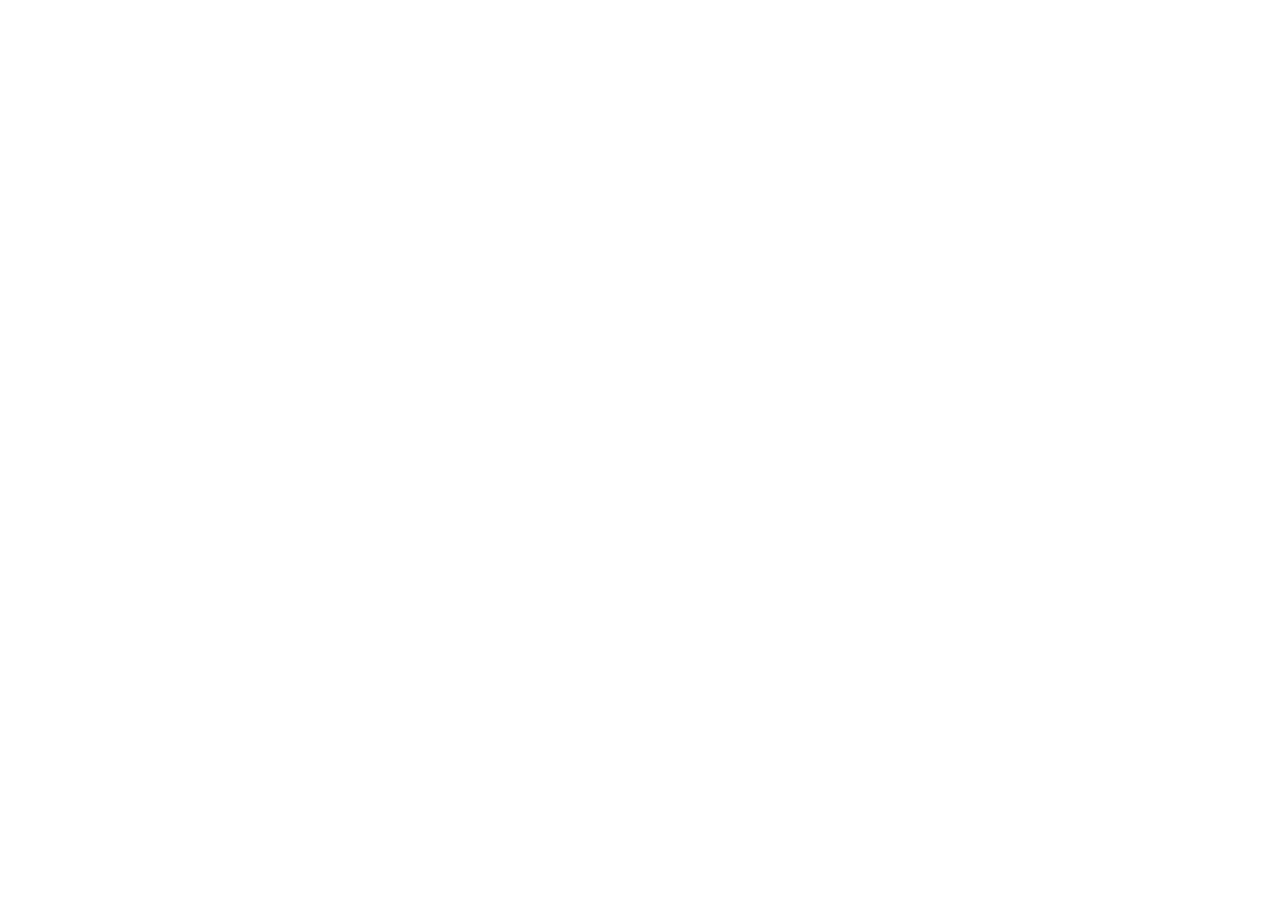
==== index.html @ 101e680d "html" ====
<!doctype html>
<html lang="en">
	<head>
		<meta charset="UTF-8" />
		<meta name="viewport" content="width=device-width, initial-scale=1.0" />
		<title>Document</title>
	</head>
	<body></body>
</html>
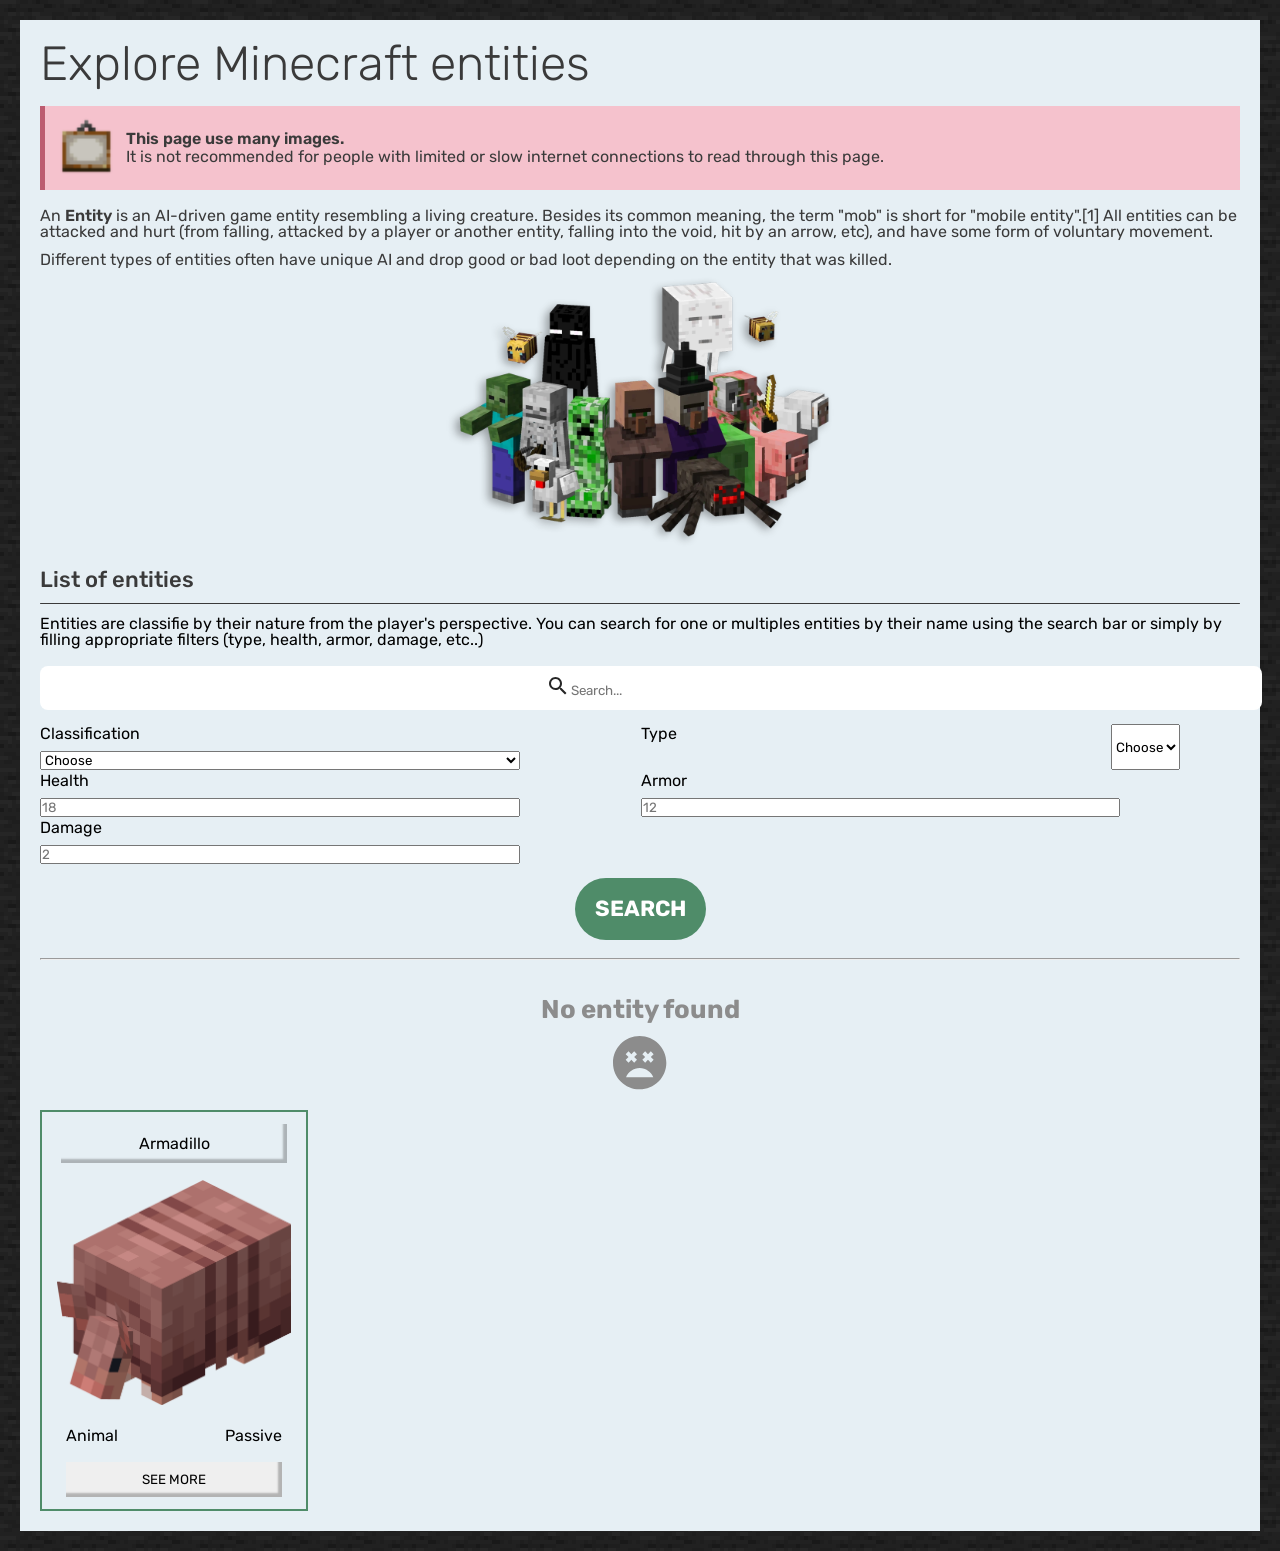
==== commit b8c2e20a: "new commit" ====
--- a/index.html
+++ b/index.html
@@ -4,6 +4,120 @@
 		<meta charset="UTF-8" />
 		<meta name="viewport" content="width=device-width, initial-scale=1.0" />
 		<title>Document</title>
+		<link rel="stylesheet" href="./css/nav.css" />
+		<link rel="stylesheet" href="./css/main.css" />
+		<link rel="stylesheet" href="./css/style.css" />
 	</head>
-	<body></body>
+	<body>
+		<main>
+			<section>
+				<h1>Explore Minecraft entities</h1>
+				<div class="sct1">
+					<div><img src="./assets/stub-image.svg" alt="" /></div>
+					<div class="sct1-recommended">
+						<p class="p1">This page use many images.</p>
+						<p class="p2">
+							It is not recommended for people with limited or slow internet
+							connections to read through this page.
+						</p>
+					</div>
+				</div>
+				<div class="sct2">
+					<div class="sct2-de">
+						<p>
+							An <span>Entity </span>is an AI-driven game entity resembling a
+							living creature. Besides its common meaning, the term "mob" is
+							short for "mobile entity".[1] All entities can be attacked and
+							hurt (from falling, attacked by a player or another entity,
+							falling into the void, hit by an arrow, etc), and have some form
+							of voluntary movement.
+						</p>
+						<p>
+							Different types of entities often have unique AI and drop good or
+							bad loot depending on the entity that was killed.
+						</p>
+					</div>
+					<div>
+						<img class="recta" src="./assets/Rectangle 11.svg" alt="" />
+					</div>
+				</div>
+				<div class="sct3">
+					<h2>List of entities</h2>
+					<hr class="hr1" />
+					<p class="p3">
+						Entities are classifie by their nature from the player's
+						perspective. You can search for one or multiples entities by their
+						name using the search bar or simply by filling appropriate filters
+						(type, health, armor, damage, etc..)
+					</p>
+				</div>
+				<div class="sct4">
+					<div class="search">
+						<img src="./assets/search.svg" alt="" />
+						<input
+							id="search"
+							class="input1"
+							type="text"
+							placeholder="Search..."
+						/>
+					</div>
+					<div class="sct4-gird">
+						<div class="classification box">
+							<label>Classification</label>
+							<select>
+								<option value="">Choose</option>
+								<option></option>
+							</select>
+						</div>
+						<div class="type box">
+							<label>Type</label>
+							<select>
+								<option value="">Choose</option>
+								<option></option>
+							</select>
+						</div>
+						<div class="health box">
+							<label> Health </label>
+							<input type="number" placeholder="18" />
+						</div>
+						<div class="armor box">
+							<label> Armor </label>
+							<input type="number" placeholder="12" />
+						</div>
+						<div class="damage box">
+							<label> Damage </label>
+							<input type="number" placeholder="2" />
+						</div>
+					</div>
+					<div class="search-btn">
+						<button id="btn-search" class="search1">SEARCH</button>
+					</div>
+				</div>
+				<hr />
+				<div class="mods">
+					<div class="sct5">
+						<h3>No entity found</h3>
+						<img src="./assets/Vector (23).svg" alt="" />
+					</div>
+					<div class="sct6">
+						<div id="sct-name" class="name"><p id="name">Armadillo</p></div>
+						<div>
+							<img
+								id="imgmobs"
+								class="img1"
+								src="./assets/aa63176730a27d7a2aa1b80c4330035bbe486c79.png"
+								alt=""
+							/>
+						</div>
+						<div id="sct-type" class="type">
+							<p id="classification">Animal</p>
+							<p id="type">Passive</p>
+						</div>
+						<button class="detail">SEE MORE</button>
+					</div>
+				</div>
+			</section>
+		</main>
+	</body>
+	<script src="./js/index.js"></script>
 </html>
--- a/css/main.css
+++ b/css/main.css
@@ -0,0 +1,76 @@
+@import url("https://fonts.googleapis.com/css2?family=DM+Sans:ital,opsz,wght@0,9..40,100..1000;1,9..40,100..1000&family=DM+Serif+Display:ital@0;1&family=Fraunces:ital,opsz,wght@0,9..144,100..900;1,9..144,100..900&family=Inter:ital,opsz,wght@0,14..32,100..900;1,14..32,100..900&family=Karla:ital,wght@0,200..800;1,200..800&family=Noto+Sans+Caucasian+Albanian&family=Outfit:wght@100..900&family=Plus+Jakarta+Sans:ital,wght@0,200..800;1,200..800&family=Poppins:ital,wght@0,100;0,200;0,300;0,400;0,500;0,600;0,700;0,800;0,900;1,100;1,200;1,300;1,400;1,500;1,600;1,700;1,800;1,900&family=Public+Sans:ital,wght@0,100..900;1,100..900&family=Roboto:ital,wght@0,100..900;1,100..900&family=Rubik:ital,wght@0,300..900;1,300..900&display=swap");
+
+* {
+	    margin: 0;
+	    padding: 0px;
+	    font-family: "rubik";
+}
+
+body {
+	background: url(../assets/background.png);
+	z-index: -2;
+}
+
+main {
+	display: flex;
+    flex-direction: column;
+    position: relative;
+    align-items: center;
+    padding: 200px 0;
+}
+
+.search-bar {
+	display: grid;
+	justify-items:center;
+    grid-template-columns: 2fr minmax(12px, 1fr) 1fr;
+    align-items: center;
+    padding: 16px 6px;
+    gap: 10px;
+}
+
+.search {
+	background: transparent;
+    border: none;
+    text-align: center;
+    height: 100%;
+    width: 100%;
+}
+
+.search-logo {
+	display: flex;
+	background-color: white;
+    flex-direction: row;
+    align-items: center;
+    border-radius: 99999px;
+}
+
+.search-logo svg {
+	left: 14px;
+    z-index: 1;
+    pointer-events: none;
+}
+
+.background {
+    position: absolute;
+    top: 0;
+    right: 0;
+    left: 0;
+    height: 115px;
+    width: 100%;
+    background: url(../assets/background-cloud.png);
+    z-index: -1;
+}
+
+.background2 {
+    position: absolute;
+    background: url(../assets/background-dirt.png);
+    top: 115px;
+    height: 225px;
+    width: 100%;
+    z-index: -1;
+}
+
+@media  screen and(850px) {
+	
+	
+}
--- a/css/style.css
+++ b/css/style.css
@@ -0,0 +1,252 @@
+@import url("https://fonts.googleapis.com/css2?family=Rubik:ital,wght@0,300..900;1,300..900&display=swap");
+
+main {
+	padding: 20px 20px;
+	font-family: "Rubik";
+}
+section {
+	display: flex;
+	flex-direction: column;
+	gap: 18px;
+	padding: 20px;
+	background-color: #e6eff4;
+}
+
+h1 {
+	font-weight: 300;
+	font-size: 48px;
+	line-height: 100%;
+	letter-spacing: 0%;
+	text-align: left;
+	vertical-align: middle;
+	color: #3a3a3a;
+}
+
+.sct1 {
+	display: flex;
+	flex-direction: row;
+	padding: 10px;
+	gap: 12px;
+	background-color: #f5c2cd;
+	border-left: 5px solid #bc5c70;
+}
+
+.p1 {
+	font-weight: 600;
+	font-size: 16px;
+	line-height: 100%;
+	letter-spacing: 0%;
+	vertical-align: middle;
+	color: #3a3a3a;
+}
+
+.p2 {
+	font-weight: 400;
+	font-size: 16px;
+	line-height: 100%;
+	letter-spacing: 0%;
+	vertical-align: middle;
+	color: #3a3a3a;
+}
+
+.sct1-recommended {
+	display: flex;
+	flex-direction: column;
+	gap: 2px;
+	justify-content: center;
+}
+
+.sct2 {
+	display: flex;
+	flex-direction: column;
+	align-items: center;
+	gap: 9px;
+}
+
+.sct2-de {
+	display: flex;
+	flex-direction: column;
+	gap: 12px;
+	font-weight: 400;
+	font-style: Regular;
+	font-size: 16px;
+	line-height: 100%;
+	color: #3a3a3a;
+}
+
+span {
+	font-weight: 600;
+}
+
+.recta {
+	height: 30vh;
+}
+
+.sct3 {
+	display: flex;
+	flex-direction: column;
+	gap: 12px;
+}
+
+h2 {
+	font-weight: 500;
+	font-size: 22px;
+	line-height: 100%;
+	letter-spacing: 0%;
+	color: #3a3a3a;
+}
+
+.hr1 {
+	height: 1px;
+	border-radius: 2px;
+	background-color: #3a3a3a;
+	border: none;
+}
+
+.p3 {
+	font-weight: 400;
+	font-size: 16px;
+	line-height: 100%;
+	letter-spacing: 0%;
+	color: #000000;
+}
+
+.sct4 {
+	display: flex;
+	flex-direction: column;
+	gap: 14px;
+}
+
+.search {
+	border-radius: 8px;
+	padding: 11px;
+	gap: 12px;
+	background-color: #ffffff;
+}
+
+.input1 {
+	border: none;
+}
+
+.sct4-gird {
+	display: grid;
+	grid-template-areas:
+		"a b"
+		"c d"
+		"e e";
+	gap: 1px;
+}
+
+.box {
+	display: flex;
+	flex-direction: column;
+	gap: 8px;
+}
+
+.classification {
+	grid-area: a;
+	width: 80%;
+}
+
+.type {
+	grid-area: b;
+	width: 80%;
+}
+.health {
+	grid-area: c;
+	width: 80%;
+}
+.armor {
+	grid-area: d;
+	width: 80%;
+}
+.damage {
+	grid-area: e;
+	width: 40%;
+}
+
+.sct5 {
+	display: flex;
+	flex-direction: column;
+	align-items: center;
+	gap: 16px;
+	padding: 20px;
+	font-weight: 700;
+	font-size: 22px;
+	line-height: 100%;
+	letter-spacing: 0%;
+	text-align: center;
+	vertical-align: middle;
+	color: #8c8c8c;
+}
+
+.search1 {
+	border: none;
+	background-color: #4f8c69;
+	font-weight: 700;
+	font-size: 22px;
+	line-height: 100%;
+	letter-spacing: 0%;
+	text-align: center;
+	vertical-align: middle;
+	padding: 20px;
+	border-radius: 999px;
+	color: #ffffff;
+}
+
+.search1:hover {
+	cursor: pointer;
+}
+
+.search-btn {
+	display: flex;
+	justify-content: center;
+}
+
+.sct6 {
+	display: flex;
+	align-items: center;
+	flex-direction: column;
+	width: 20%;
+	gap: 17px;
+	border: 2px solid #4f8c69;
+	padding: 12px;
+}
+
+.name {
+	width: 90%;
+	text-align: center;
+	padding: 10px 5px;
+	box-shadow: -4px -4px 2px 0px #00000040 inset;
+}
+
+.img1 {
+	width: 26vh;
+}
+
+.type {
+	display: flex;
+	flex-direction: row;
+	width: 90%;
+	justify-content: space-between;
+}
+
+.green {
+	background-color: #4f8c69;
+}
+
+.gris {
+	background-color: #e3b599;
+}
+
+.red {
+	background-color: #d24646;
+}
+
+.detail {
+	width: 90%;
+	text-align: center;
+	padding: 10px 5px;
+	border: none;
+	box-shadow: -4px -4px 2px 0px #00000040 inset;
+}
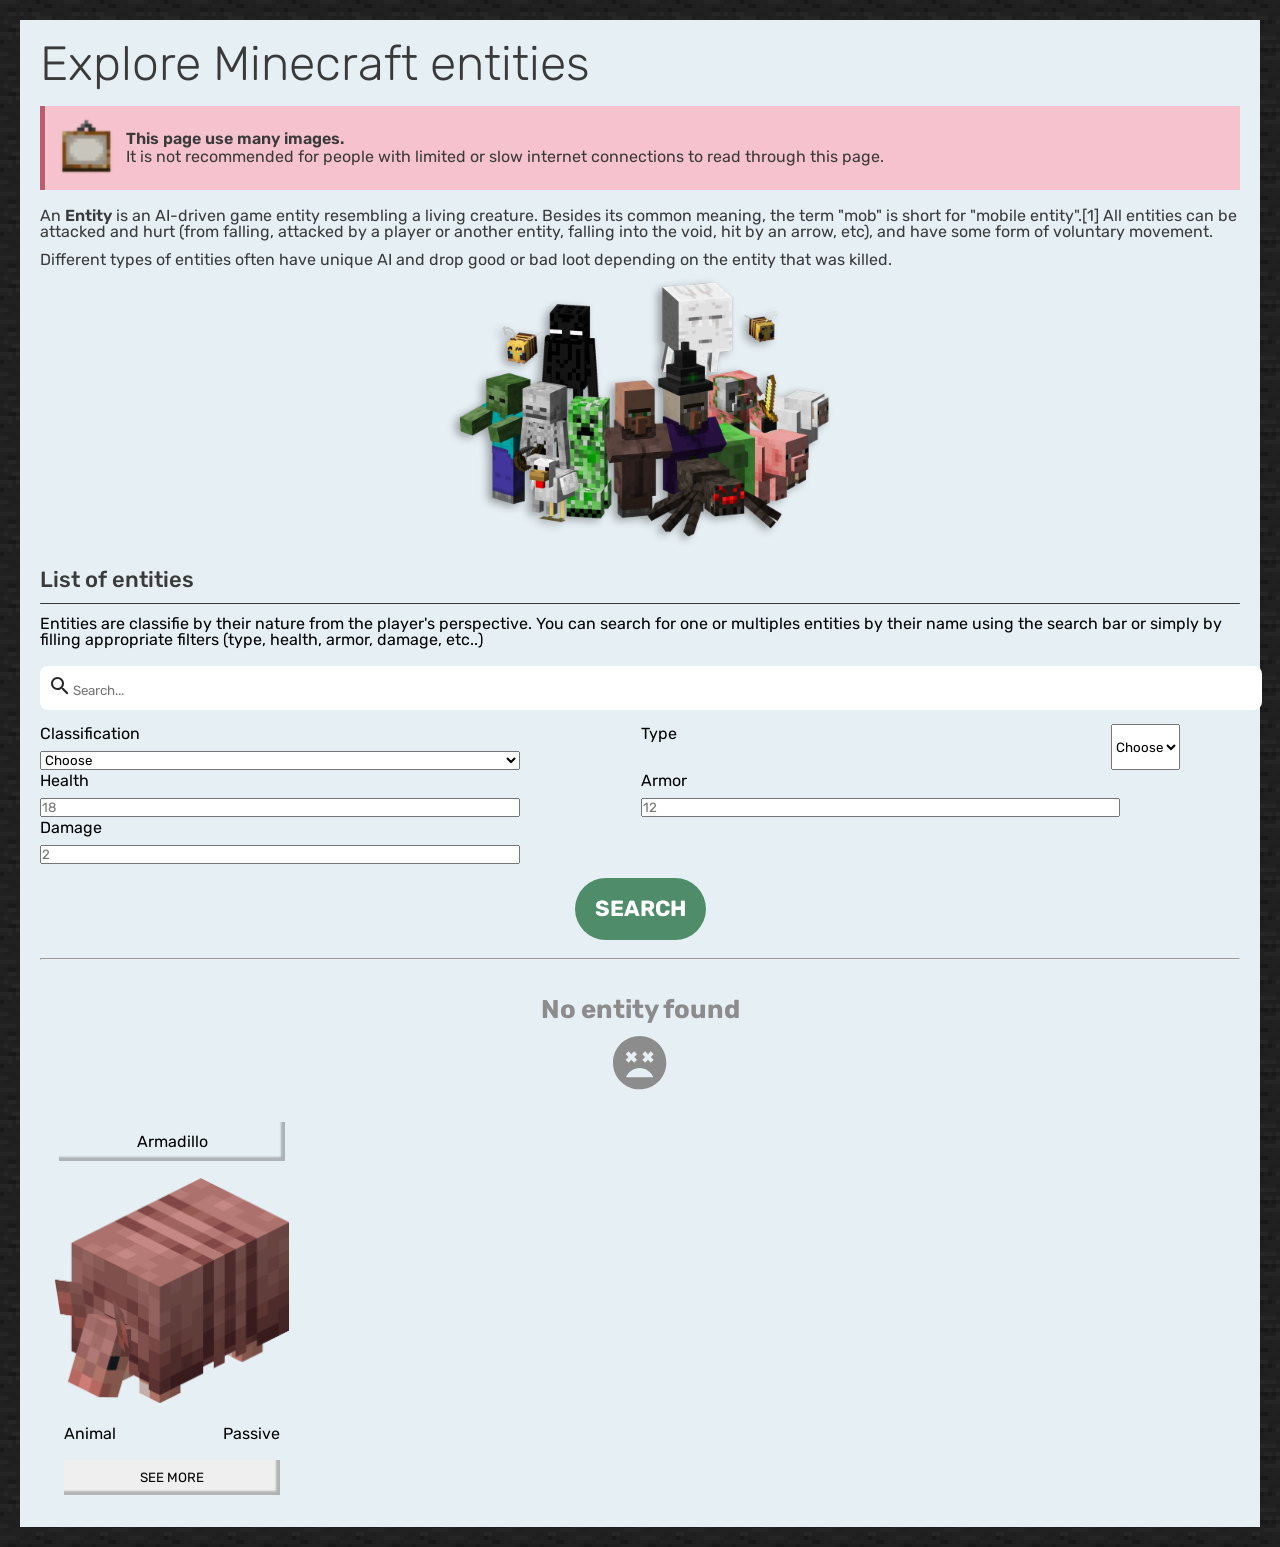
==== commit 75b5cd4f: "new commit" ====
--- a/index.html
+++ b/index.html
@@ -99,7 +99,7 @@
 						<h3>No entity found</h3>
 						<img src="./assets/Vector (23).svg" alt="" />
 					</div>
-					<div class="sct6">
+					<div id="sct-mobs" class="sct6">
 						<div id="sct-name" class="name"><p id="name">Armadillo</p></div>
 						<div>
 							<img
@@ -109,11 +109,11 @@
 								alt=""
 							/>
 						</div>
-						<div id="sct-type" class="type">
+						<div class="type">
 							<p id="classification">Animal</p>
 							<p id="type">Passive</p>
 						</div>
-						<button class="detail">SEE MORE</button>
+						<button id="sct-type" class="detail">SEE MORE</button>
 					</div>
 				</div>
 			</section>
--- a/css/main.css
+++ b/css/main.css
@@ -21,7 +21,7 @@
 
 .search-bar {
 	display: grid;
-	justify-items:center;
+    justify-items: center;
     grid-template-columns: 2fr minmax(12px, 1fr) 1fr;
     align-items: center;
     padding: 16px 6px;
@@ -31,17 +31,19 @@
 .search {
 	background: transparent;
     border: none;
-    text-align: center;
+    text-align: start;
     height: 100%;
     width: 100%;
+    padding: 8px 20px;
 }
 
 .search-logo {
-	display: flex;
-	background-color: white;
+display: flex;
+    background-color: white;
     flex-direction: row;
     align-items: center;
     border-radius: 99999px;
+    max-width: 180px;
 }
 
 .search-logo svg {
@@ -70,7 +72,31 @@
     z-index: -1;
 }
 
-@media  screen and(850px) {
+.navTablet {
+	display: none;
+}
+
+.lunar {
+	display: none;
+}
+
+@media screen and ( min-width: 760px) {	
+
+.search-bar {
+	align-items: center;
+        gap: 20px;
+        justify-content: space-between;
+        display: flex;
+}
+
+.navTablet {	
+        gap: 30px;
+        display: flex;
+        align-items: center;
+    }
+
+
+.menu {display: none;}
+.lunar {display: grid;}
+}
 	
-	
-}
--- a/css/style.css
+++ b/css/style.css
@@ -209,7 +209,6 @@
 	flex-direction: column;
 	width: 20%;
 	gap: 17px;
-	border: 2px solid #4f8c69;
 	padding: 12px;
 }
 
@@ -235,14 +234,26 @@
 	background-color: #4f8c69;
 }
 
+.green-border {
+	border: 2px solid #4f8c69;
+}
+
 .gris {
 	background-color: #e3b599;
 }
 
+.gris-border {
+	border: 2px solid #e3b599;
+}
+
 .red {
 	background-color: #d24646;
 }
 
+.red-border {
+	border: 2px solid #d24646;
+}
+
 .detail {
 	width: 90%;
 	text-align: center;
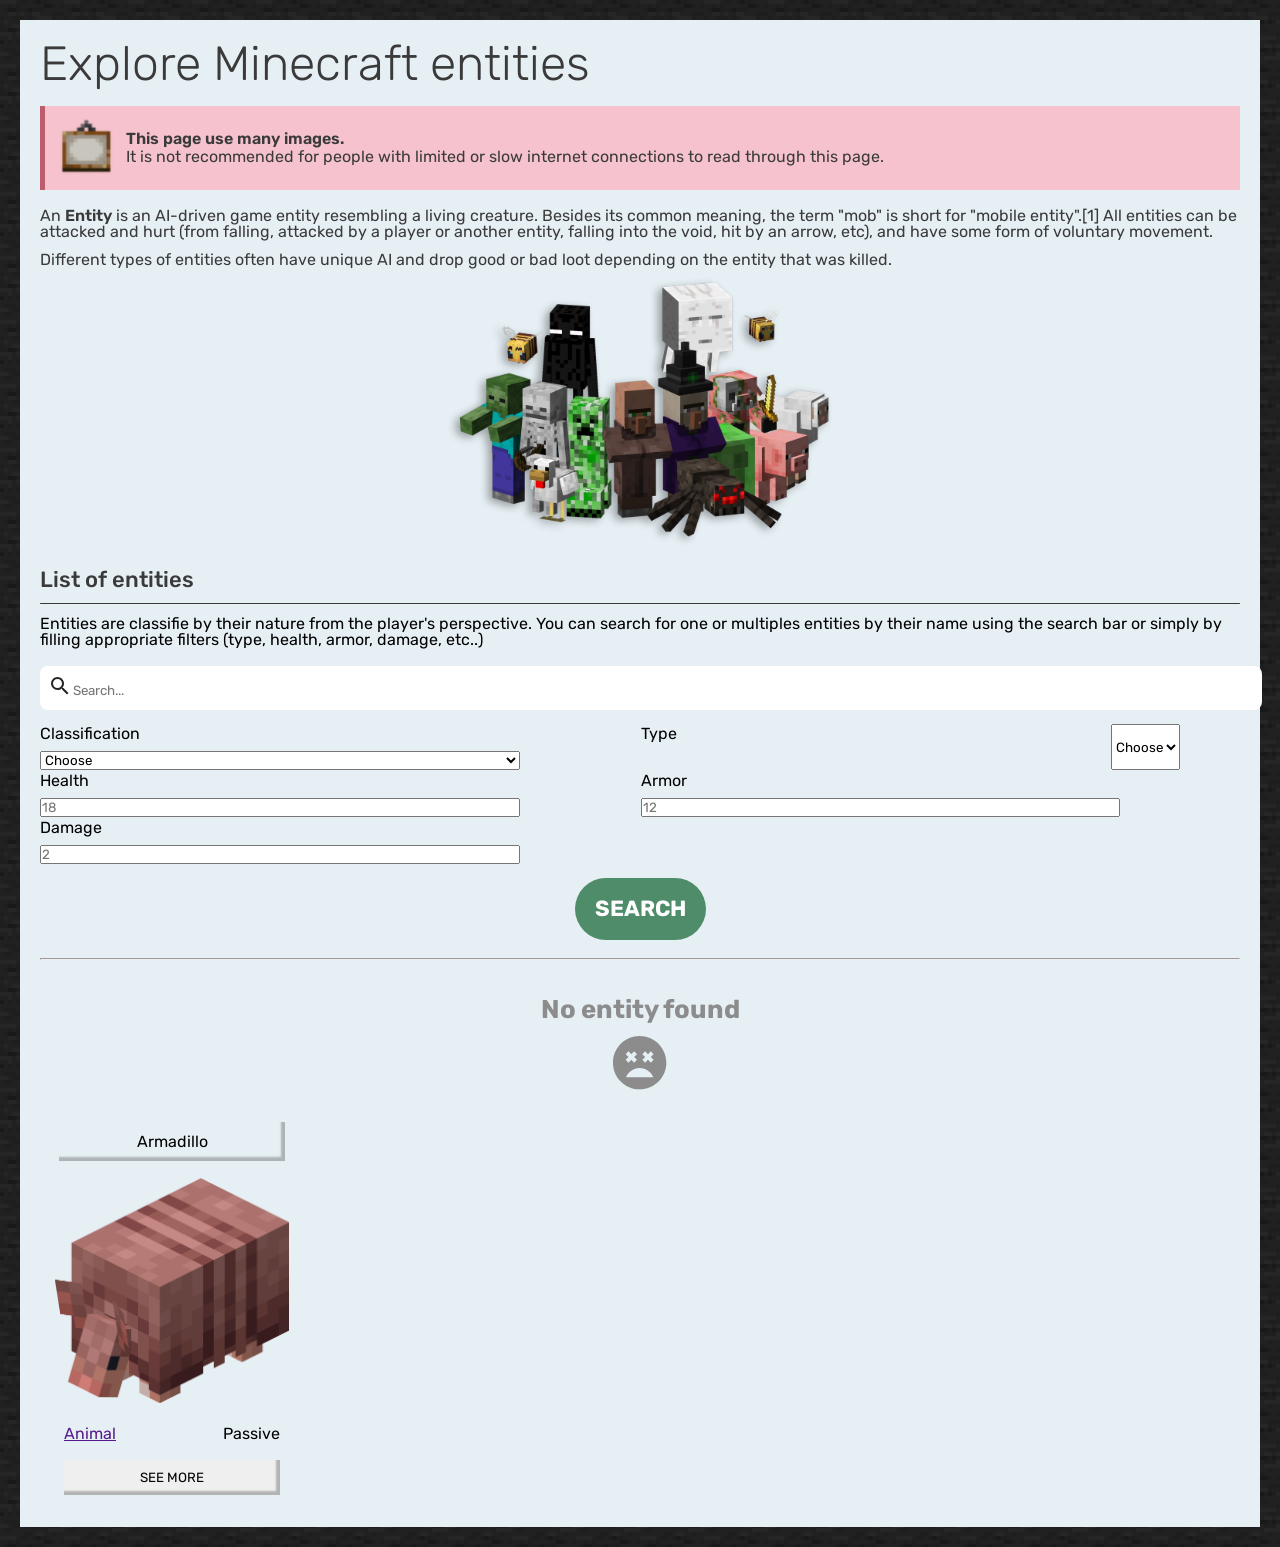
==== commit b5e5ca24: "new commit" ====
--- a/index.html
+++ b/index.html
@@ -110,7 +110,7 @@
 							/>
 						</div>
 						<div class="type">
-							<p id="classification">Animal</p>
+							<a href="" id="classification">Animal</a>
 							<p id="type">Passive</p>
 						</div>
 						<button id="sct-type" class="detail">SEE MORE</button>
--- a/css/main.css
+++ b/css/main.css
@@ -1,6 +1,6 @@
 @import url("https://fonts.googleapis.com/css2?family=DM+Sans:ital,opsz,wght@0,9..40,100..1000;1,9..40,100..1000&family=DM+Serif+Display:ital@0;1&family=Fraunces:ital,opsz,wght@0,9..144,100..900;1,9..144,100..900&family=Inter:ital,opsz,wght@0,14..32,100..900;1,14..32,100..900&family=Karla:ital,wght@0,200..800;1,200..800&family=Noto+Sans+Caucasian+Albanian&family=Outfit:wght@100..900&family=Plus+Jakarta+Sans:ital,wght@0,200..800;1,200..800&family=Poppins:ital,wght@0,100;0,200;0,300;0,400;0,500;0,600;0,700;0,800;0,900;1,100;1,200;1,300;1,400;1,500;1,600;1,700;1,800;1,900&family=Public+Sans:ital,wght@0,100..900;1,100..900&family=Roboto:ital,wght@0,100..900;1,100..900&family=Rubik:ital,wght@0,300..900;1,300..900&display=swap");
 
-* {
+*:not(dialog) {
 	    margin: 0;
 	    padding: 0px;
 	    font-family: "rubik";
@@ -20,12 +20,11 @@
 }
 
 .search-bar {
-	display: grid;
-    justify-items: center;
-    grid-template-columns: 2fr minmax(12px, 1fr) 1fr;
-    align-items: center;
-    padding: 16px 6px;
-    gap: 10px;
+align-items: center;
+        gap: 20px;
+        justify-content: space-between;
+        display: flex;
+	padding: 6px 16px;
 }
 
 .search {
@@ -72,12 +71,40 @@
     z-index: -1;
 }
 
+
+
 .navTablet {
 	display: none;
 }
 
 .lunar {
 	display: none;
+}
+
+.dial-nav{
+	display: flex;
+	flex-direction: column;
+	align-items: center;
+	justify-content: center;
+}
+
+.dial {
+	background: transparent;
+	border: none;
+	
+}
+
+.closebtn {
+	display: flex;
+	flex-direction: column;
+	justify-content: start;
+	align-items: end;
+	height: 100%;
+	width: 100%;
+}
+
+.dial::backdrop {
+ background-color: rgba(58, 58, 58, 0.858);
 }
 
 @media screen and ( min-width: 760px) {	
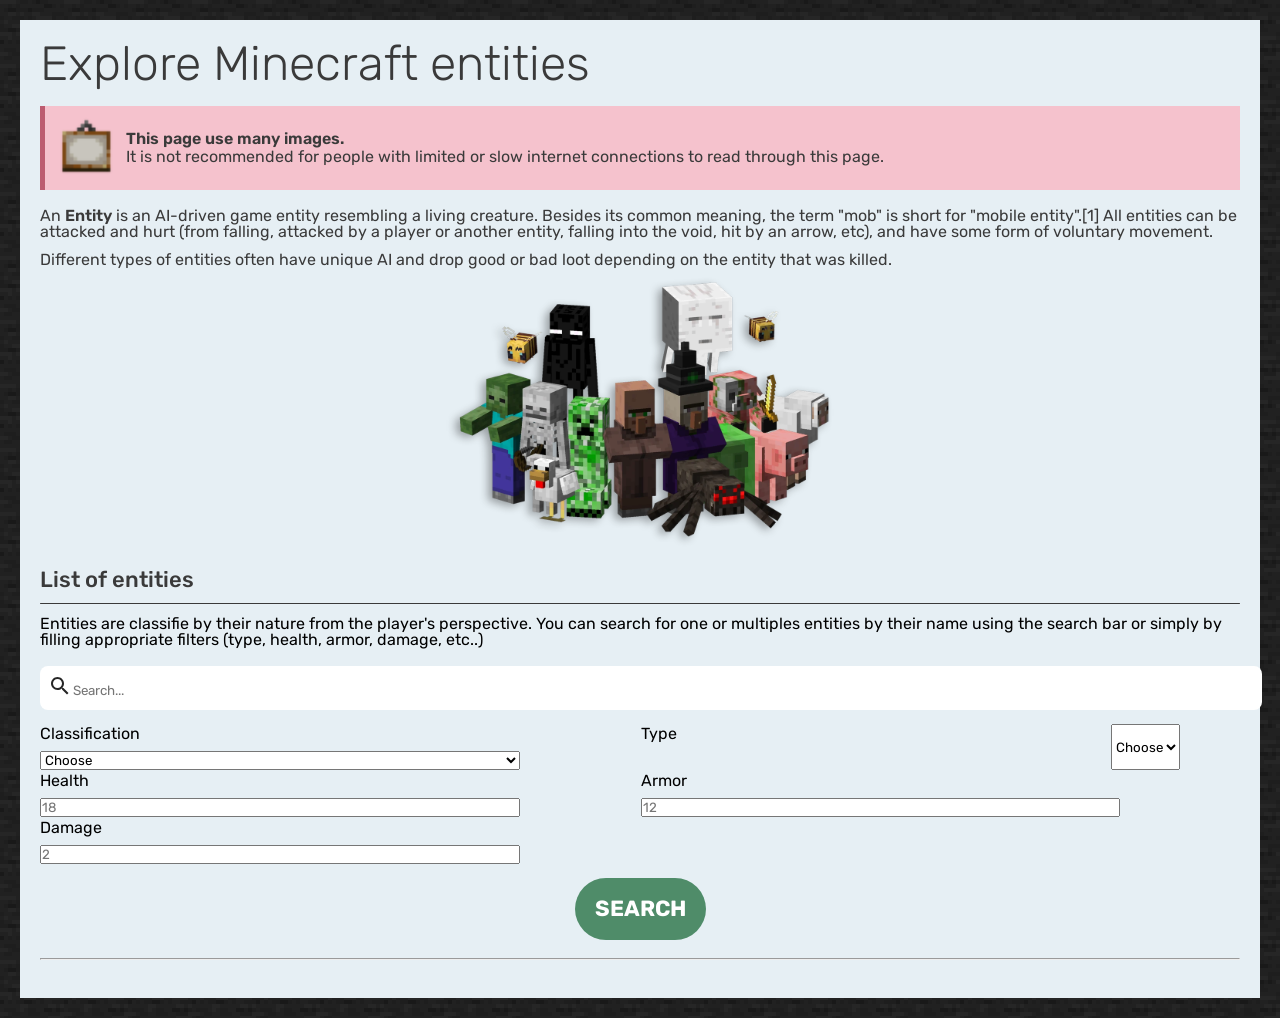
==== commit ae823219: "NEW COMMIT end" ====
--- a/index.html
+++ b/index.html
@@ -17,28 +17,34 @@
 					<div class="sct1-recommended">
 						<p class="p1">This page use many images.</p>
 						<p class="p2">
-							It is not recommended for people with limited or slow internet
-							connections to read through this page.
+							It is not recommended for people with limited or
+							slow internet connections to read through this page.
 						</p>
 					</div>
 				</div>
 				<div class="sct2">
 					<div class="sct2-de">
 						<p>
-							An <span>Entity </span>is an AI-driven game entity resembling a
-							living creature. Besides its common meaning, the term "mob" is
-							short for "mobile entity".[1] All entities can be attacked and
-							hurt (from falling, attacked by a player or another entity,
-							falling into the void, hit by an arrow, etc), and have some form
-							of voluntary movement.
+							An <span>Entity </span>is an AI-driven game entity
+							resembling a living creature. Besides its common
+							meaning, the term "mob" is short for "mobile
+							entity".[1] All entities can be attacked and hurt
+							(from falling, attacked by a player or another
+							entity, falling into the void, hit by an arrow,
+							etc), and have some form of voluntary movement.
 						</p>
 						<p>
-							Different types of entities often have unique AI and drop good or
-							bad loot depending on the entity that was killed.
+							Different types of entities often have unique AI and
+							drop good or bad loot depending on the entity that
+							was killed.
 						</p>
 					</div>
 					<div>
-						<img class="recta" src="./assets/Rectangle 11.svg" alt="" />
+						<img
+							class="recta"
+							src="./assets/Rectangle 11.svg"
+							alt=""
+						/>
 					</div>
 				</div>
 				<div class="sct3">
@@ -46,9 +52,10 @@
 					<hr class="hr1" />
 					<p class="p3">
 						Entities are classifie by their nature from the player's
-						perspective. You can search for one or multiples entities by their
-						name using the search bar or simply by filling appropriate filters
-						(type, health, armor, damage, etc..)
+						perspective. You can search for one or multiples
+						entities by their name using the search bar or simply by
+						filling appropriate filters (type, health, armor,
+						damage, etc..)
 					</p>
 				</div>
 				<div class="sct4">
@@ -64,29 +71,47 @@
 					<div class="sct4-gird">
 						<div class="classification box">
 							<label>Classification</label>
-							<select>
+							<select id="class-select">
 								<option value="">Choose</option>
-								<option></option>
+								<option value="arthropod">Arthropod</option>
+								<option value="undead">Undead</option>
+								<option value="animal">Animal</option>
+								<option value="aquatic">Aquatic</option>
+								<option value="monster">Monster</option>
 							</select>
 						</div>
 						<div class="type box">
 							<label>Type</label>
-							<select>
+							<select id="type-select">
 								<option value="">Choose</option>
-								<option></option>
+								<option value="passive">Passive</option>
+								<option value="neutral">Neutral</option>
+								<option value="hostile">Hostile</option>
 							</select>
 						</div>
 						<div class="health box">
-							<label> Health </label>
-							<input type="number" placeholder="18" />
+							<label>Health</label>
+							<input
+								id="health-input"
+								type="number"
+								placeholder="18"
+							/>
 						</div>
 						<div class="armor box">
-							<label> Armor </label>
-							<input type="number" placeholder="12" />
+							<label>Armor</label>
+							<input
+								id="armor-input"
+								type="number"
+								placeholder="12"
+							/>
 						</div>
 						<div class="damage box">
-							<label> Damage </label>
-							<input type="number" placeholder="2" />
+							<label>Damage</label>
+							<input
+								id="damage-input"
+								type="number"
+								placeholder="2"
+							/>
 						</div>
 					</div>
 					<div class="search-btn">
@@ -95,26 +120,11 @@
 				</div>
 				<hr />
 				<div class="mods">
-					<div class="sct5">
+					<div class="sct5" id="no-result" style="display: none">
 						<h3>No entity found</h3>
 						<img src="./assets/Vector (23).svg" alt="" />
 					</div>
-					<div id="sct-mobs" class="sct6">
-						<div id="sct-name" class="name"><p id="name">Armadillo</p></div>
-						<div>
-							<img
-								id="imgmobs"
-								class="img1"
-								src="./assets/aa63176730a27d7a2aa1b80c4330035bbe486c79.png"
-								alt=""
-							/>
-						</div>
-						<div class="type">
-							<a href="" id="classification">Animal</a>
-							<p id="type">Passive</p>
-						</div>
-						<button id="sct-type" class="detail">SEE MORE</button>
-					</div>
+					<div id="results-container"></div>
 				</div>
 			</section>
 		</main>
--- a/css/main.css
+++ b/css/main.css
@@ -17,6 +17,25 @@
     position: relative;
     align-items: center;
     padding: 200px 0;
+}
+
+.h1 {
+    font-size: 48px;
+    font-weight: 300;
+    line-height: 100%;
+}
+
+.h2 {
+    font-size: 22px;
+    font-weight: 500;
+    line-height: 100%;
+    font-style: medium;
+}
+
+.p {
+    font-size: 16px;
+    font-weight: 600;
+    line-height: 100%;
 }
 
 .search-bar {
@@ -66,7 +85,7 @@
     position: absolute;
     background: url(../assets/background-dirt.png);
     top: 115px;
-    height: 225px;
+    height: 265px;
     width: 100%;
     z-index: -1;
 }
@@ -86,12 +105,23 @@
 	flex-direction: column;
 	align-items: center;
 	justify-content: center;
+    width: 100%;
+    height: 100%;
 }
 
 .dial {
+    position: relative;
 	background: transparent;
 	border: none;
 	
+}
+
+dialog:-internal-dialog-in-top-layer {
+ max-width: 100%;
+ max-height: 100%;
+ width: 100%;
+ height: 100%;
+position: relative;
 }
 
 .closebtn {
@@ -102,6 +132,16 @@
 	height: 100%;
 	width: 100%;
 }
+
+.closeBtn {
+ position: absolute;
+ top: 20px;
+ right: 20px;
+}
+
+button {
+background-color: transparent;
+border: none;}
 
 .dial::backdrop {
  background-color: rgba(58, 58, 58, 0.858);
@@ -127,3 +167,13 @@
 .lunar {display: grid;}
 }
 	
+@media  screen and (min-width: 1440px) {
+    .search-bar {
+             display: flex;
+             align-items: center;
+             gap: 20px;
+             justify-content: space-between;
+           
+    }
+}
+
